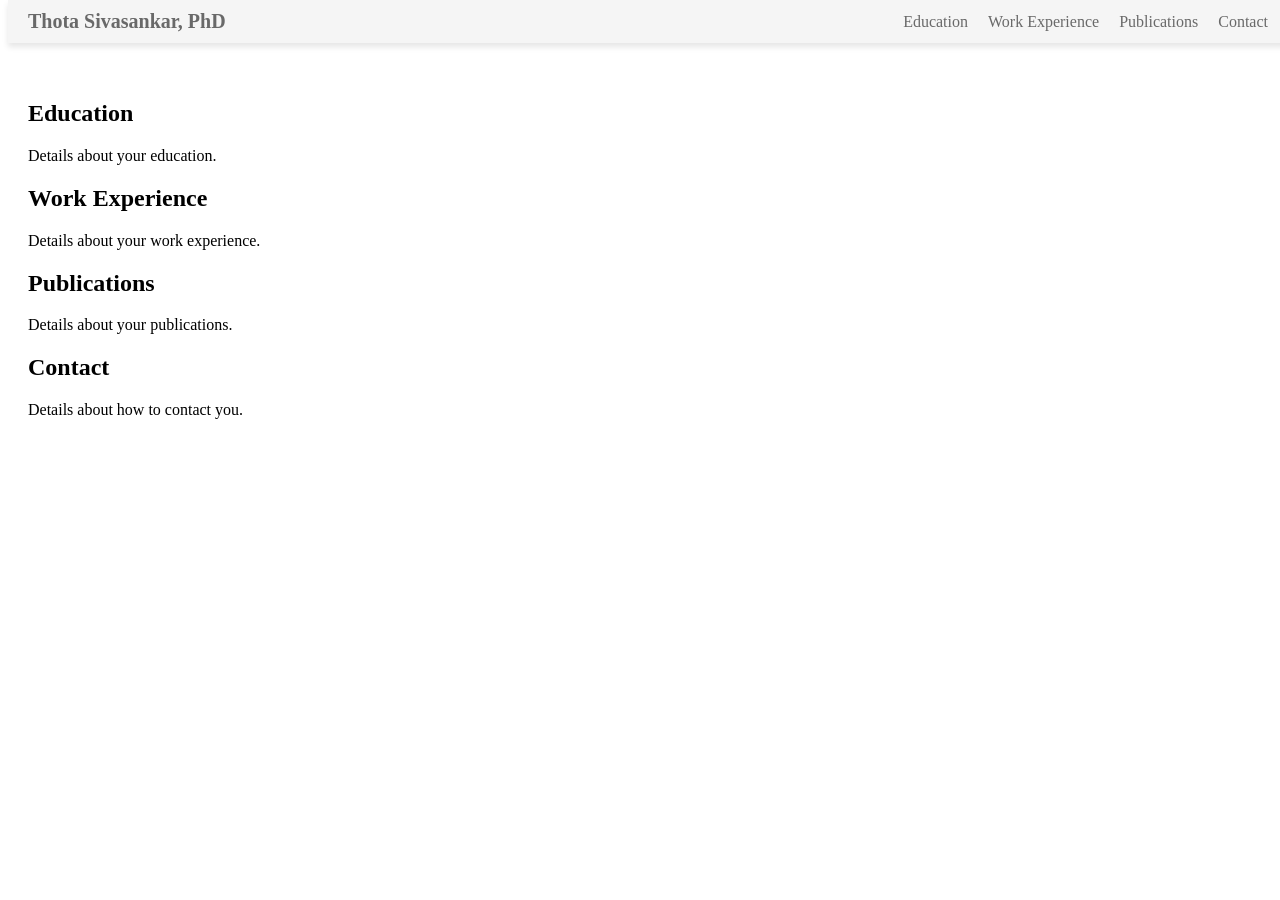
==== index.html @ 2989e2d1 "Update index.html" ====
<!DOCTYPE html>
<html>
<head>
    <meta charset="UTF-8">
    <meta name="viewport" content="width=device-width, initial-scale=2.0">
    <title>Dr. Thota Sivasankar - Personal Webpage</title>
    <style>
        /* Styling for the fixed top section */
        .header {
            background-color: WhiteSmoke; /* Background color of the section */
            color: DimGray; /* Text color */
            padding: 10px 20px; /* Padding for spacing */
            position: fixed; /* Makes it fixed at the top */
            top: 0; /* Sticks to the top */
            width: 100%; /* Full width of the page */
            display: flex; /* Use flexbox for layout */
            justify-content: space-between; /* Space between name and navigation */
            align-items: center; /* Vertically align items */
            z-index: 1000; /* Ensures the section is on top of all content */
            box-shadow: 0 4px 6px rgba(0, 0, 0, 0.1); /* Adds a subtle shadow */
        }
     
        /* Name styling */
        .header .name a {
            font-size: 20px;
            font-weight: bold;
            color: DimGray; /* Ensures the name text is DimGray */
            text-decoration: none; /* Removes the underline from the link */
        }

        /* Navigation links styling */
        .header nav {
            display: flex;
            gap: 20px; /* Adds space between links */
            margin-left: 40px; /* Move navigation a little to the left */
            margin-right: 40px; /* Add space on the right for better placement */
            flex-wrap: wrap; /* Allows the navigation links to wrap onto a new line if necessary */
        }

        .header nav a {
            color: DimGray;
            text-decoration: none;
            font-size: 16px;
        }

        /* Adds hover effect to the links */
        .header nav a:hover {
            text-decoration: underline;
        }

        /* Content section for demo */
        .content {
            margin-top: 60px; /* Adds margin to prevent overlap with fixed header */
            padding: 20px;
        }

     /* Responsive adjustments */
        @media (max-width: 768px) {
            .header {
                flex-direction: column; /* Stack name and navigation vertically on smaller screens */
                padding: 10px;
                text-align: center; /* Center content */
            }

            .header nav {
                margin-top: 10px; /* Add space between name and navigation */
            }

            .header nav a {
                font-size: 14px; /* Smaller font size for links on small screens */
            }

            .content {
                margin-top: 80px; /* Prevent content overlap on smaller screens */
            }
        }  
    </style>
</head>
<body>

<!-- Header Section -->
    <div class="header">
        <!-- Name on the left -->
     <div class="name">
        <a href="https://sivageo.github.io/">Thota Sivasankar, PhD</a>
      </div>
     
        <!-- Navigation links on the right -->
        <nav>
            <a href="#education">Education</a>
            <a href="#experience">Work Experience</a>
            <a href="#publications">Publications</a>
            <a href="#contact">Contact</a>
        </nav>
    </div>

    <!-- Main content for your webpage -->
    <div class="content">
        <h2 id="education">Education</h2>
        <p>Details about your education.</p>

        <h2 id="experience">Work Experience</h2>
        <p>Details about your work experience.</p>

        <h2 id="publications">Publications</h2>
        <p>Details about your publications.</p>

        <h2 id="contact">Contact</h2>
        <p>Details about how to contact you.</p>
    </div>


</body>
</html>
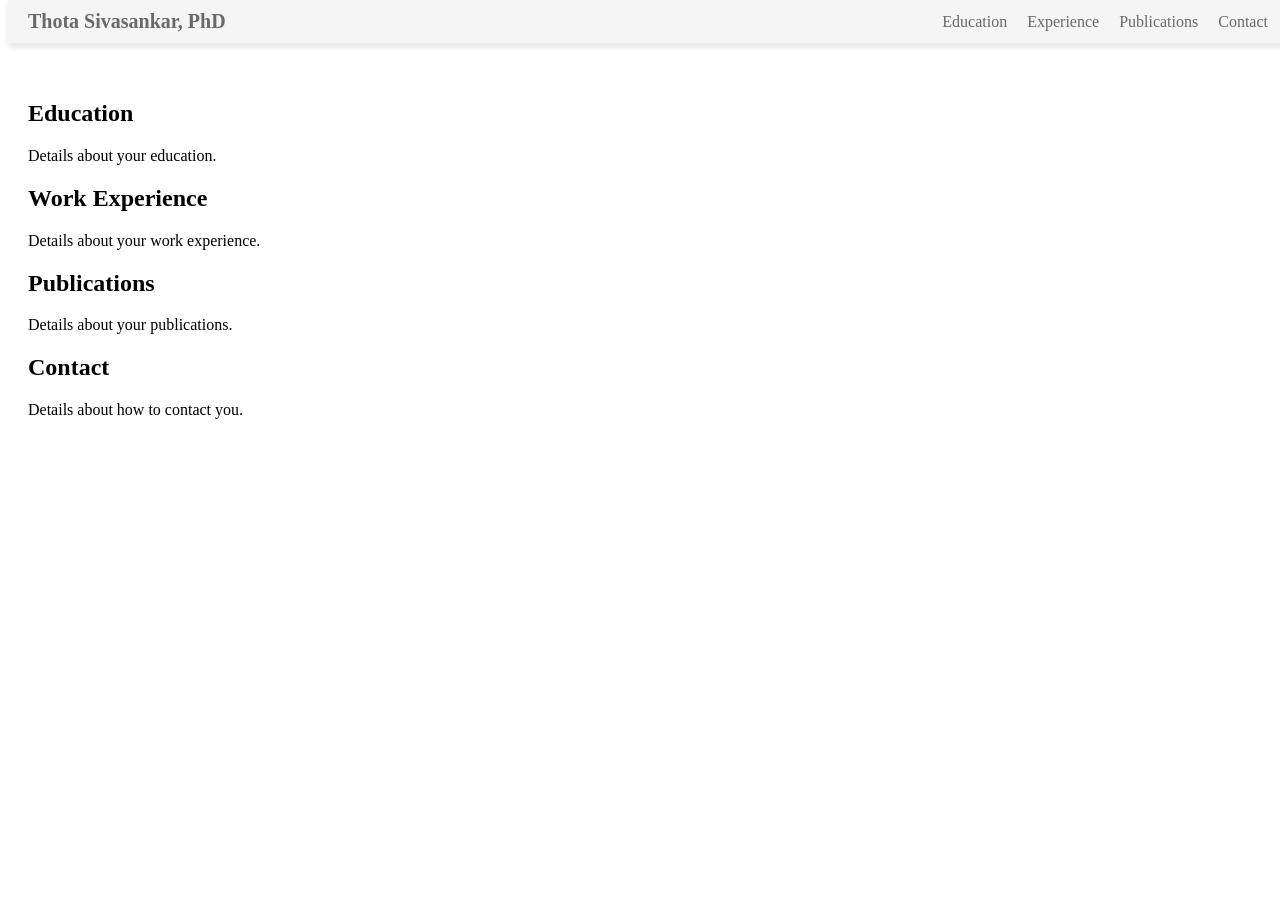
==== commit 6accb3e2: "Update index.html" ====
--- a/index.html
+++ b/index.html
@@ -88,7 +88,7 @@
         <!-- Navigation links on the right -->
         <nav>
             <a href="#education">Education</a>
-            <a href="#experience">Work Experience</a>
+            <a href="#experience">Experience</a>
             <a href="#publications">Publications</a>
             <a href="#contact">Contact</a>
         </nav>
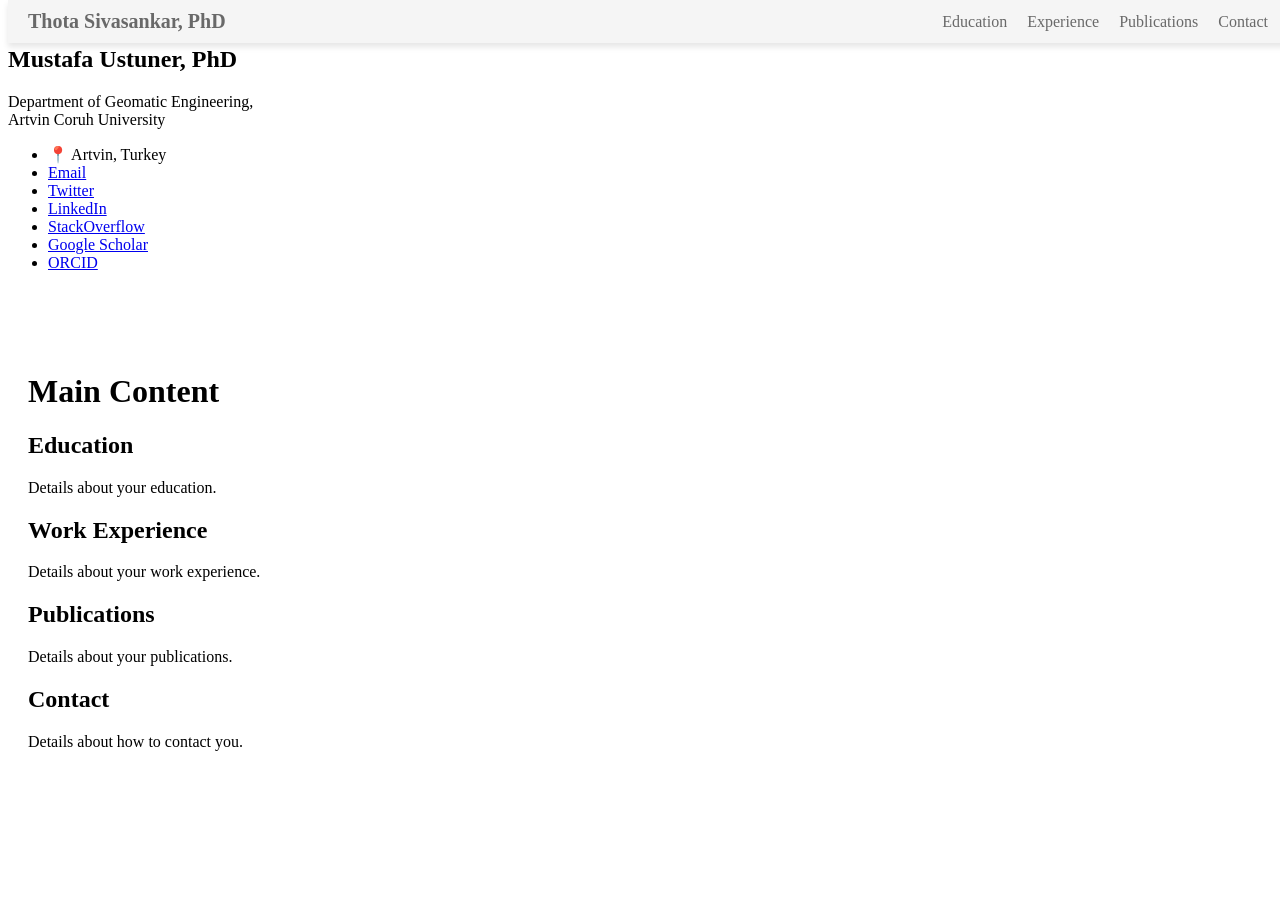
==== commit e8be3a9a: "Update index.html" ====
--- a/index.html
+++ b/index.html
@@ -48,6 +48,32 @@
             text-decoration: underline;
         }
 
+     /* Hide the menu initially in mobile view */
+        .header .nav-links {
+            display: none;
+            flex-direction: column;
+            background-color: #3f51b5;
+            position: absolute;
+            top: 60px;
+            right: 20px;
+            width: 200px;
+            padding: 10px;
+        }
+
+        /* Hamburger Menu Icon Styling */
+        .hamburger {
+            display: none; /* Hidden by default, will show on small screens */
+            flex-direction: column;
+            cursor: pointer;
+        }
+
+        .hamburger div {
+            width: 25px;
+            height: 3px;
+            background-color: white;
+            margin: 4px 0;
+        }
+
         /* Content section for demo */
         .content {
             margin-top: 60px; /* Adds margin to prevent overlap with fixed header */
@@ -77,7 +103,6 @@
     </style>
 </head>
 <body>
-
 <!-- Header Section -->
     <div class="header">
         <!-- Name on the left -->
@@ -94,8 +119,23 @@
         </nav>
     </div>
 
-    <!-- Main content for your webpage -->
+
+     <div class="sidebar">
+        <img src="profile-image.jpg" alt="Profile Image">
+        <h2>Mustafa Ustuner, PhD</h2>
+        <p>Department of Geomatic Engineering,<br>Artvin Coruh University</p>
+        <ul>
+            <li>📍 Artvin, Turkey</li>
+            <li><a href="mailto:email@example.com">Email</a></li>
+            <li><a href="#">Twitter</a></li>
+            <li><a href="#">LinkedIn</a></li>
+            <li><a href="#">StackOverflow</a></li>
+            <li><a href="#">Google Scholar</a></li>
+            <li><a href="#">ORCID</a></li>
+        </ul>
+    </div>
     <div class="content">
+        <h1>Main Content</h1>
         <h2 id="education">Education</h2>
         <p>Details about your education.</p>
 
@@ -108,7 +148,7 @@
         <h2 id="contact">Contact</h2>
         <p>Details about how to contact you.</p>
     </div>
-
+ 
 
 </body>
 </html> 
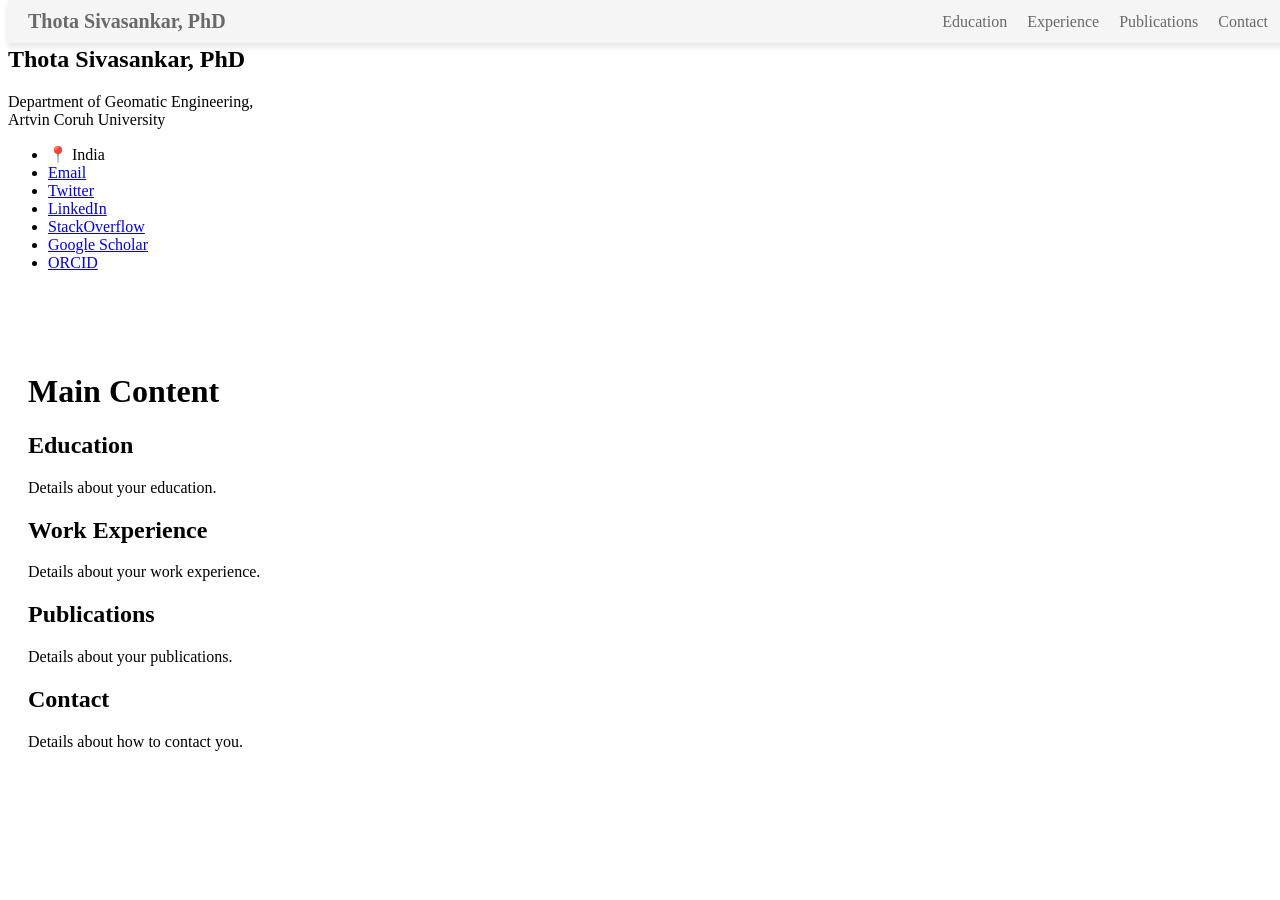
==== commit 763d8cd5: "Update index.html" ====
--- a/index.html
+++ b/index.html
@@ -122,11 +122,11 @@
 
      <div class="sidebar">
         <img src="profile-image.jpg" alt="Profile Image">
-        <h2>Mustafa Ustuner, PhD</h2>
+        <h2>Thota Sivasankar, PhD</h2>
         <p>Department of Geomatic Engineering,<br>Artvin Coruh University</p>
         <ul>
-            <li>📍 Artvin, Turkey</li>
-            <li><a href="mailto:email@example.com">Email</a></li>
+            <li>📍 India</li>
+            <li><a href="mailto:siva.iirs@gmail.com">Email</a></li>
             <li><a href="#">Twitter</a></li>
             <li><a href="#">LinkedIn</a></li>
             <li><a href="#">StackOverflow</a></li>
@@ -134,6 +134,7 @@
             <li><a href="#">ORCID</a></li>
         </ul>
     </div>
+ 
     <div class="content">
         <h1>Main Content</h1>
         <h2 id="education">Education</h2>
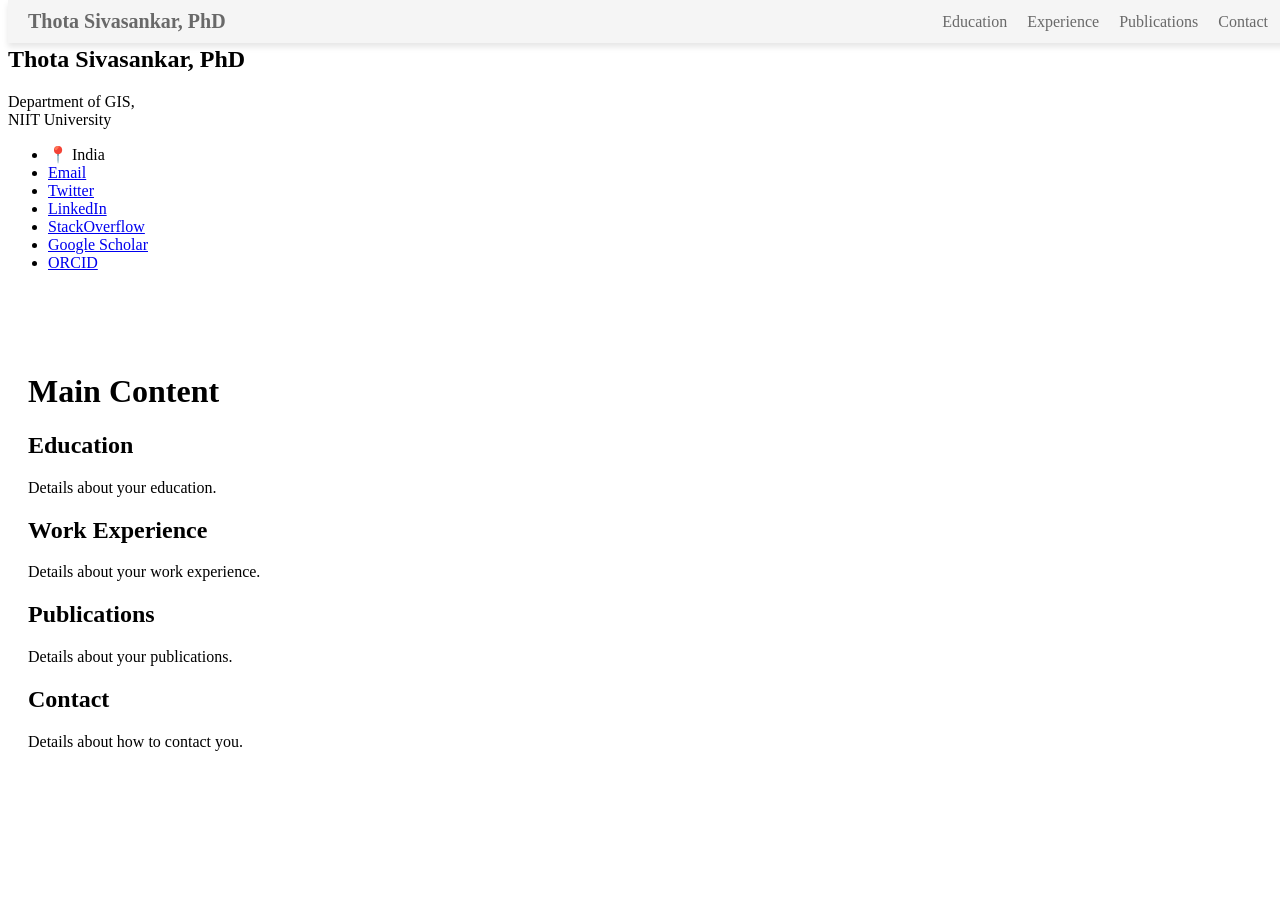
==== commit 9d736a0d: "Update index.html" ====
--- a/index.html
+++ b/index.html
@@ -123,7 +123,7 @@
      <div class="sidebar">
         <img src="profile-image.jpg" alt="Profile Image">
         <h2>Thota Sivasankar, PhD</h2>
-        <p>Department of Geomatic Engineering,<br>Artvin Coruh University</p>
+        <p>Department of GIS,<br>NIIT University</p>
         <ul>
             <li>📍 India</li>
             <li><a href="mailto:siva.iirs@gmail.com">Email</a></li>
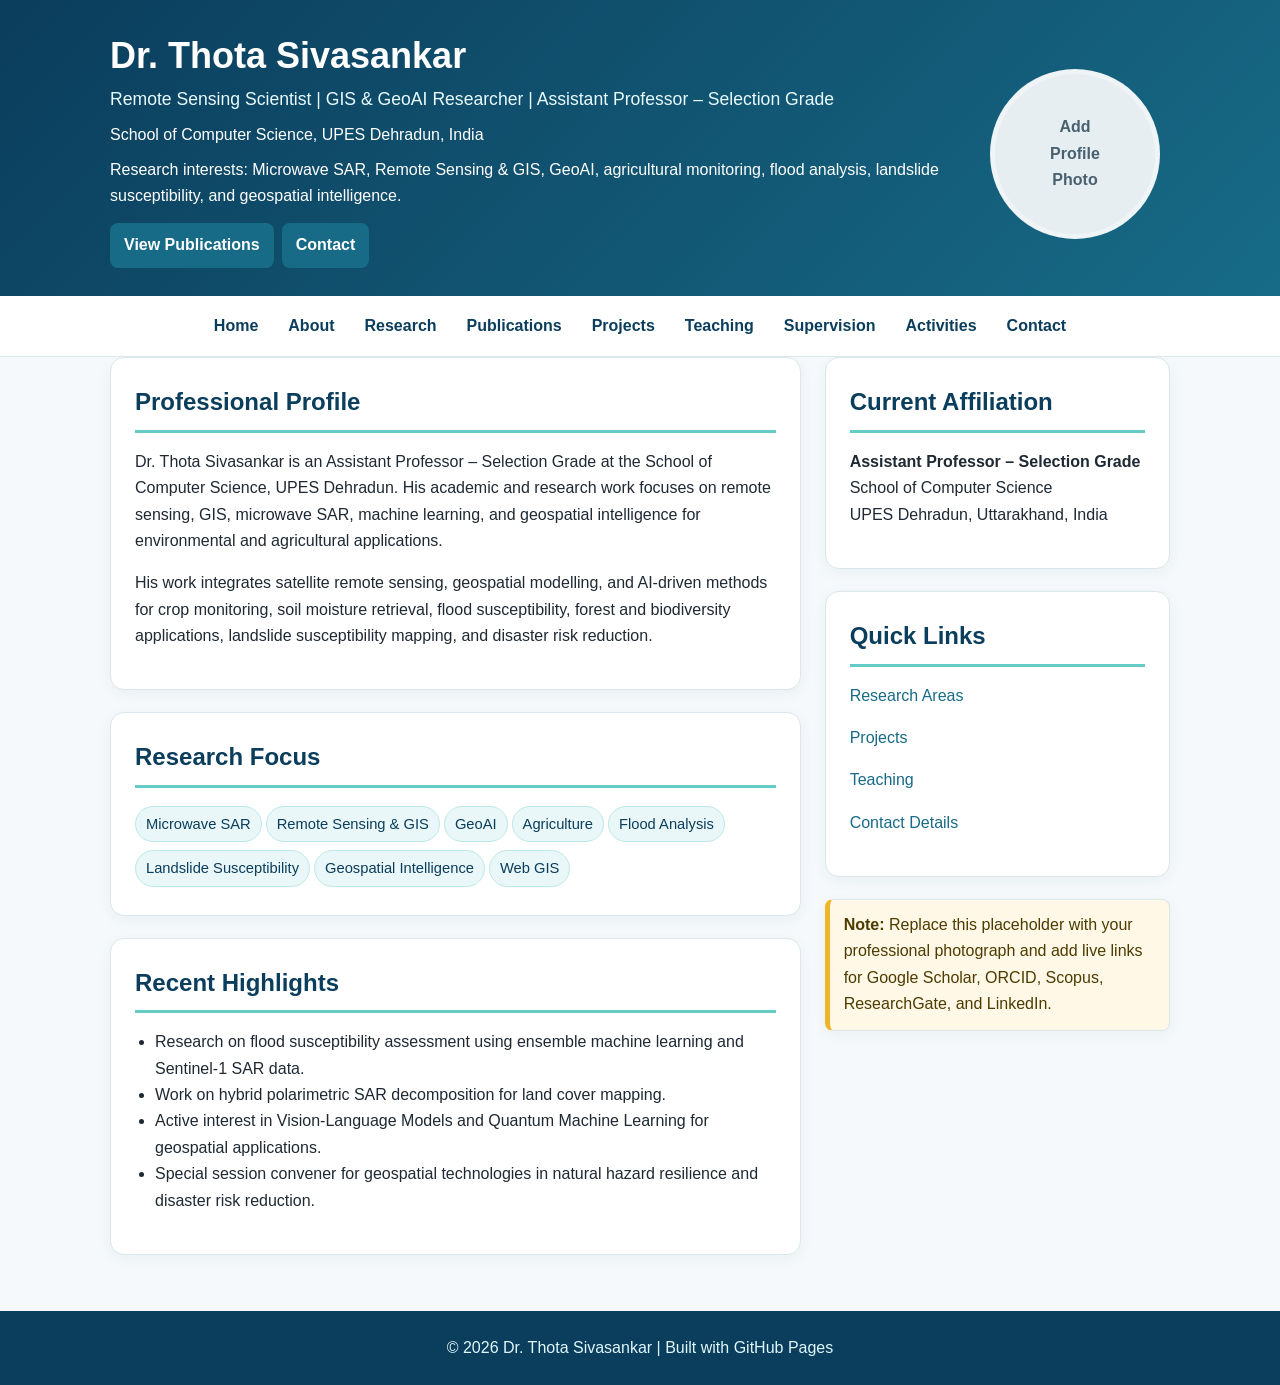
==== commit 5c639af2: "Add files via upload" ====
--- a/index.html
+++ b/index.html
@@ -1,155 +1,4 @@
- <!DOCTYPE html>
-<html>
-<head>
-    <meta charset="UTF-8">
-    <meta name="viewport" content="width=device-width, initial-scale=2.0">
-    <title>Dr. Thota Sivasankar - Personal Webpage</title>
-    <style>
-        /* Styling for the fixed top section */
-        .header {
-            background-color: WhiteSmoke; /* Background color of the section */
-            color: DimGray; /* Text color */
-            padding: 10px 20px; /* Padding for spacing */
-            position: fixed; /* Makes it fixed at the top */
-            top: 0; /* Sticks to the top */
-            width: 100%; /* Full width of the page */
-            display: flex; /* Use flexbox for layout */
-            justify-content: space-between; /* Space between name and navigation */
-            align-items: center; /* Vertically align items */
-            z-index: 1000; /* Ensures the section is on top of all content */
-            box-shadow: 0 4px 6px rgba(0, 0, 0, 0.1); /* Adds a subtle shadow */
-        }
-     
-        /* Name styling */
-        .header .name a {
-            font-size: 20px;
-            font-weight: bold;
-            color: DimGray; /* Ensures the name text is DimGray */
-            text-decoration: none; /* Removes the underline from the link */
-        }
-
-        /* Navigation links styling */
-        .header nav {
-            display: flex;
-            gap: 20px; /* Adds space between links */
-            margin-left: 40px; /* Move navigation a little to the left */
-            margin-right: 40px; /* Add space on the right for better placement */
-            flex-wrap: wrap; /* Allows the navigation links to wrap onto a new line if necessary */
-        }
-
-        .header nav a {
-            color: DimGray;
-            text-decoration: none;
-            font-size: 16px;
-        }
-
-        /* Adds hover effect to the links */
-        .header nav a:hover {
-            text-decoration: underline;
-        }
-
-     /* Hide the menu initially in mobile view */
-        .header .nav-links {
-            display: none;
-            flex-direction: column;
-            background-color: #3f51b5;
-            position: absolute;
-            top: 60px;
-            right: 20px;
-            width: 200px;
-            padding: 10px;
-        }
-
-        /* Hamburger Menu Icon Styling */
-        .hamburger {
-            display: none; /* Hidden by default, will show on small screens */
-            flex-direction: column;
-            cursor: pointer;
-        }
-
-        .hamburger div {
-            width: 25px;
-            height: 3px;
-            background-color: white;
-            margin: 4px 0;
-        }
-
-        /* Content section for demo */
-        .content {
-            margin-top: 60px; /* Adds margin to prevent overlap with fixed header */
-            padding: 20px;
-        }
-
-     /* Responsive adjustments */
-        @media (max-width: 768px) {
-            .header {
-                flex-direction: column; /* Stack name and navigation vertically on smaller screens */
-                padding: 10px;
-                text-align: center; /* Center content */
-            }
-
-            .header nav {
-                margin-top: 10px; /* Add space between name and navigation */
-            }
-
-            .header nav a {
-                font-size: 14px; /* Smaller font size for links on small screens */
-            }
-
-            .content {
-                margin-top: 80px; /* Prevent content overlap on smaller screens */
-            }
-        }  
-    </style>
-</head>
-<body>
-<!-- Header Section -->
-    <div class="header">
-        <!-- Name on the left -->
-     <div class="name">
-        <a href="https://sivageo.github.io/">Thota Sivasankar, PhD</a>
-      </div>
-     
-        <!-- Navigation links on the right -->
-        <nav>
-            <a href="#education">Education</a>
-            <a href="#experience">Experience</a>
-            <a href="#publications">Publications</a>
-            <a href="#contact">Contact</a>
-        </nav>
-    </div>
-
-
-     <div class="sidebar">
-        <img src="profile-image.jpg" alt="Profile Image">
-        <h2>Thota Sivasankar, PhD</h2>
-        <p>Department of GIS,<br>NIIT University</p>
-        <ul>
-            <li>📍 India</li>
-            <li><a href="mailto:siva.iirs@gmail.com">Email</a></li>
-            <li><a href="#">Twitter</a></li>
-            <li><a href="#">LinkedIn</a></li>
-            <li><a href="#">StackOverflow</a></li>
-            <li><a href="#">Google Scholar</a></li>
-            <li><a href="#">ORCID</a></li>
-        </ul>
-    </div>
- 
-    <div class="content">
-        <h1>Main Content</h1>
-        <h2 id="education">Education</h2>
-        <p>Details about your education.</p>
-
-        <h2 id="experience">Work Experience</h2>
-        <p>Details about your work experience.</p>
-
-        <h2 id="publications">Publications</h2>
-        <p>Details about your publications.</p>
-
-        <h2 id="contact">Contact</h2>
-        <p>Details about how to contact you.</p>
-    </div>
- 
-
-</body>
-</html> 
+<!DOCTYPE html><html lang="en"><head><meta charset="UTF-8"><meta name="viewport" content="width=device-width, initial-scale=1.0"><title>Dr. Thota Sivasankar | Remote Sensing, GIS & GeoAI</title><link rel="stylesheet" href="assets/css/style.css"></head><body>
+<header><div class="container hero"><div><h1>Dr. Thota Sivasankar</h1><p class="tagline">Remote Sensing Scientist | GIS & GeoAI Researcher | Assistant Professor – Selection Grade</p><p>School of Computer Science, UPES Dehradun, India</p><p>Research interests: Microwave SAR, Remote Sensing & GIS, GeoAI, agricultural monitoring, flood analysis, landslide susceptibility, and geospatial intelligence.</p><a class="btn" href="publications.html">View Publications</a><a class="btn" href="contact.html">Contact</a></div><div class="profile-photo">Add<br>Profile<br>Photo</div></div></header>
+<nav><div class="container"><a href="index.html">Home</a><a href="about.html">About</a><a href="research.html">Research</a><a href="publications.html">Publications</a><a href="projects.html">Projects</a><a href="teaching.html">Teaching</a><a href="supervision.html">Supervision</a><a href="activities.html">Activities</a><a href="contact.html">Contact</a></div></nav>
+<main class="container grid"><section><div class="card"><h2>Professional Profile</h2><p>Dr. Thota Sivasankar is an Assistant Professor – Selection Grade at the School of Computer Science, UPES Dehradun. His academic and research work focuses on remote sensing, GIS, microwave SAR, machine learning, and geospatial intelligence for environmental and agricultural applications.</p><p>His work integrates satellite remote sensing, geospatial modelling, and AI-driven methods for crop monitoring, soil moisture retrieval, flood susceptibility, forest and biodiversity applications, landslide susceptibility mapping, and disaster risk reduction.</p></div><div class="card"><h2>Research Focus</h2><span class="badge">Microwave SAR</span><span class="badge">Remote Sensing & GIS</span><span class="badge">GeoAI</span><span class="badge">Agriculture</span><span class="badge">Flood Analysis</span><span class="badge">Landslide Susceptibility</span><span class="badge">Geospatial Intelligence</span><span class="badge">Web GIS</span></div><div class="card"><h2>Recent Highlights</h2><ul class="list-clean"><li>Research on flood susceptibility assessment using ensemble machine learning and Sentinel-1 SAR data.</li><li>Work on hybrid polarimetric SAR decomposition for land cover mapping.</li><li>Active interest in Vision-Language Models and Quantum Machine Learning for geospatial applications.</li><li>Special session convener for geospatial technologies in natural hazard resilience and disaster risk reduction.</li></ul></div></section><aside><div class="card"><h2>Current Affiliation</h2><p><strong>Assistant Professor – Selection Grade</strong><br>School of Computer Science<br>UPES Dehradun, Uttarakhand, India</p></div><div class="card"><h2>Quick Links</h2><p><a href="research.html">Research Areas</a></p><p><a href="projects.html">Projects</a></p><p><a href="teaching.html">Teaching</a></p><p><a href="contact.html">Contact Details</a></p></div><div class="card notice"><strong>Note:</strong> Replace this placeholder with your professional photograph and add live links for Google Scholar, ORCID, Scopus, ResearchGate, and LinkedIn.</div></aside></main><footer class="footer"><div class="container">© <span id="year"></span> Dr. Thota Sivasankar | Built with GitHub Pages</div></footer><script src="assets/js/main.js"></script></body></html>
--- a/assets/css/style.css
+++ b/assets/css/style.css
@@ -0,0 +1,24 @@
+:root{
+  --primary:#0b3d5c;
+  --secondary:#176b87;
+  --accent:#64ccc5;
+  --light:#f5f9fb;
+  --dark:#1f2933;
+  --muted:#607080;
+  --white:#ffffff;
+  --border:#dce7ec;
+}
+*{box-sizing:border-box}
+body{margin:0;font-family:Arial,Helvetica,sans-serif;line-height:1.65;color:var(--dark);background:var(--light)}
+a{color:var(--secondary);text-decoration:none}a:hover{text-decoration:underline}
+.container{max-width:1100px;margin:auto;padding:0 20px}
+header{background:linear-gradient(135deg,var(--primary),var(--secondary));color:var(--white);padding:34px 0 22px}
+.hero{display:grid;grid-template-columns:1fr 180px;gap:28px;align-items:center}
+.hero h1{margin:0;font-size:2.25rem;line-height:1.2}.hero p{margin:8px 0}.tagline{font-size:1.1rem;color:#e8fbff}.profile-photo{width:170px;height:170px;border-radius:50%;background:#e6eef2;border:5px solid rgba(255,255,255,.35);display:flex;align-items:center;justify-content:center;text-align:center;color:#49616f;font-weight:bold;padding:12px}
+nav{background:var(--white);border-bottom:1px solid var(--border);position:sticky;top:0;z-index:100}
+nav .container{display:flex;flex-wrap:wrap;gap:10px;align-items:center;justify-content:center;padding:10px 20px}
+nav a{font-weight:600;color:var(--primary);padding:7px 10px;border-radius:6px}nav a:hover{background:var(--light);text-decoration:none}
+main{padding:34px 0}.grid{display:grid;grid-template-columns:2fr 1fr;gap:24px}.card{background:var(--white);border:1px solid var(--border);border-radius:14px;padding:24px;margin-bottom:22px;box-shadow:0 4px 14px rgba(11,61,92,.05)}
+h2{color:var(--primary);margin:0 0 14px;border-bottom:3px solid var(--accent);padding-bottom:8px}h3{color:var(--secondary);margin-bottom:8px}.badge{display:inline-block;background:#e9f7f8;color:var(--primary);border:1px solid #bce9e5;border-radius:999px;padding:5px 10px;margin:4px 4px 4px 0;font-size:.92rem}.btn{display:inline-block;background:var(--secondary);color:#fff;padding:9px 14px;border-radius:8px;margin:6px 8px 6px 0;font-weight:bold}.btn:hover{background:var(--primary);text-decoration:none}.list-clean{padding-left:20px}.pub{margin-bottom:14px}.pub strong{color:var(--primary)}.meta{color:var(--muted);font-size:.95rem}.two-col{columns:2;column-gap:30px}.footer{background:var(--primary);color:#dff7fb;text-align:center;padding:24px 0;margin-top:34px}.footer a{color:#fff}
+.notice{background:#fff8e6;border-left:5px solid #f0b429;padding:12px 14px;border-radius:8px;color:#4d3b00}
+@media(max-width:800px){.hero,.grid{grid-template-columns:1fr}.profile-photo{margin:auto}.hero{text-align:center}.two-col{columns:1}.hero h1{font-size:1.85rem}}
